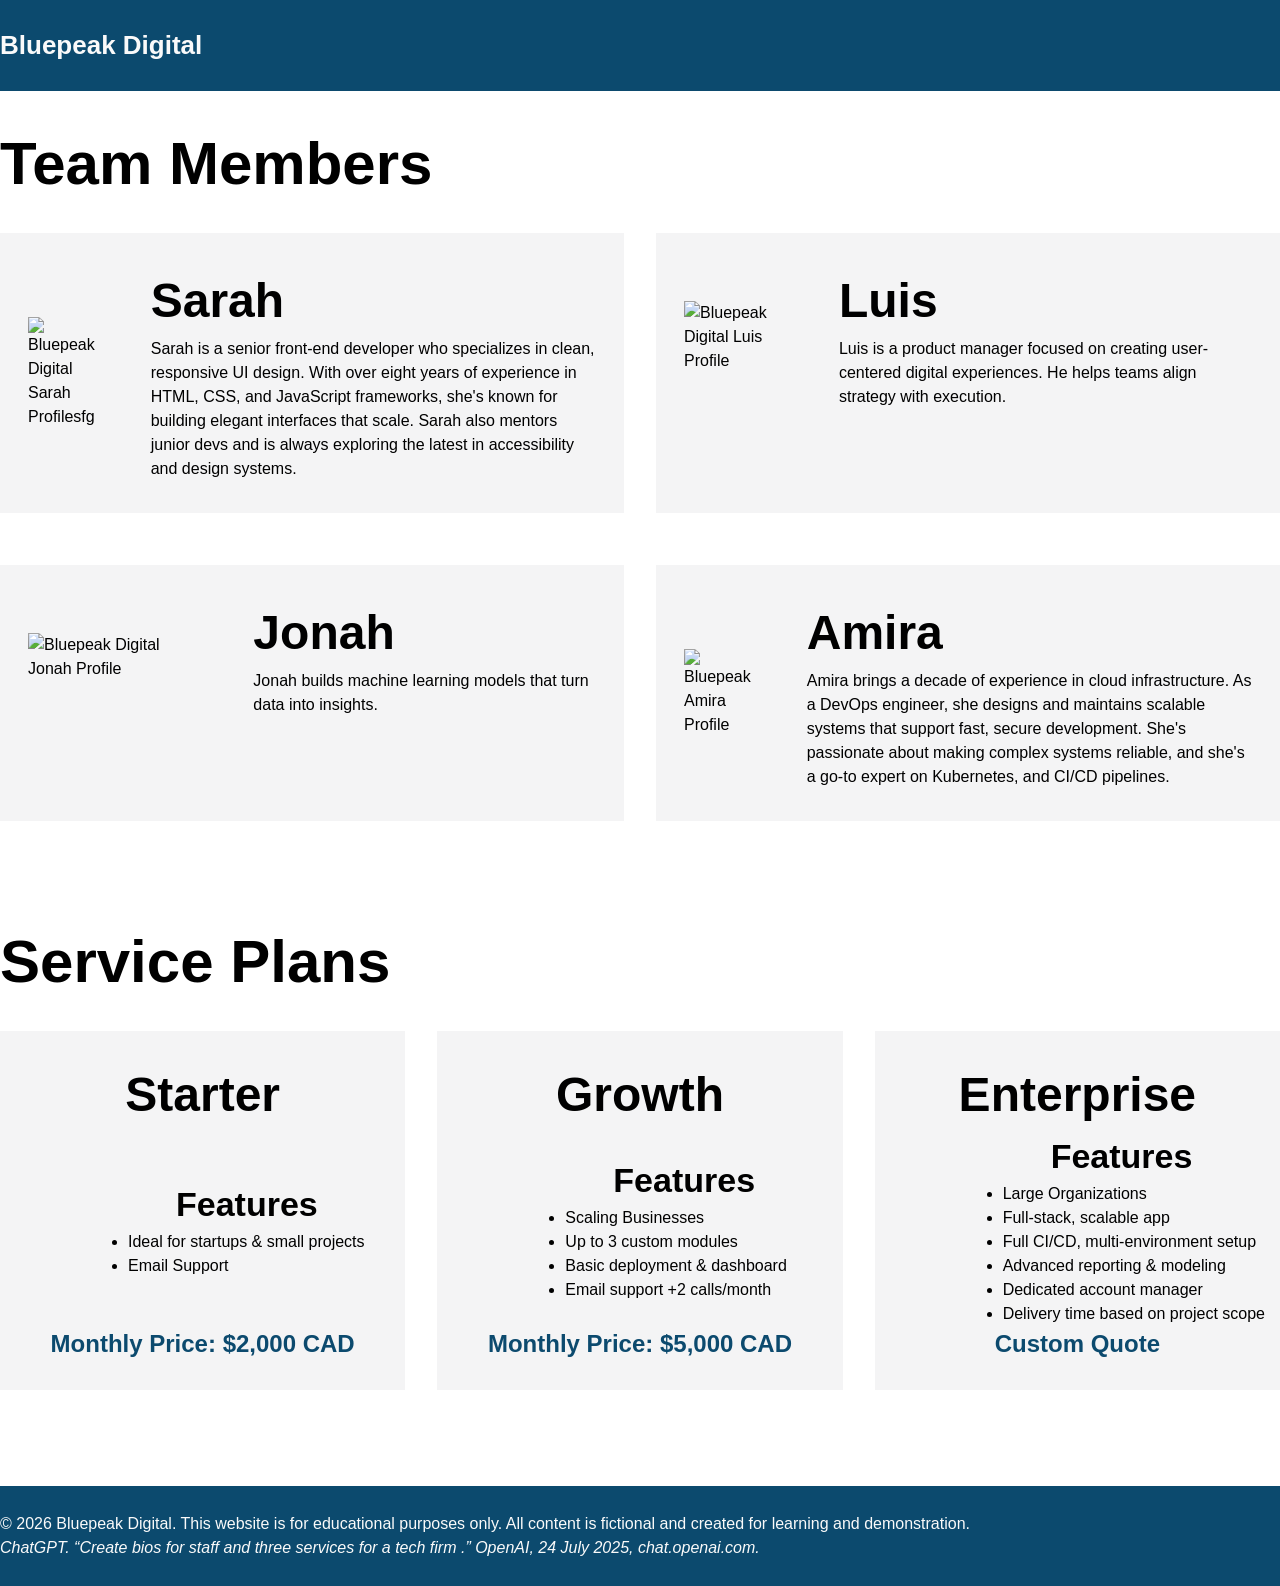
==== WEBD1003-Day6-Assessment/WEBD1003-Day6-Assessment/index.html @ f3e7d245 "new commit" ====
<!DOCTYPE html>
<html lang="en">

<head>
    <meta charset="UTF-8">
    <meta name="viewport" content="width=device-width, initial-scale=1.0">
    <title>Bluepeak Digital</title>
    <link rel="stylesheet" href="css/reset.css">
    <link rel="stylesheet" href="css/styles.css">
</head>

<body>
    <header>
        <div class="inner-container">
            <h1>Bluepeak Digital</h1>
        </div>
    </header>

    <main>
        <div class="inner-container">
            <section class="team-members">
                <h2>Team Members</h2>
                <div class="flex-container">
                    <section>
                        <div class="introduce">
                            <img src="img/sarah-profile.svg" alt="Bluepeak Digital Sarah Profilesfg">
                            <div>
                                <h3>Sarah</h3>
                                <p>Sarah is a senior front-end developer who specializes in clean, responsive UI design.
                                    With
                                    over eight years of experience in HTML, CSS, and JavaScript frameworks, she's known
                                    for
                                    building elegant interfaces that scale. Sarah also mentors junior devs and is always
                                    exploring the latest in accessibility and design systems.</p>
                            </div>
                        </div>
                    </section>
                    <section>
                        <div class="introduce">
                            <img src="img/luis-profile.svg" alt="Bluepeak Digital Luis Profile">
                            <div>
                                <h3>Luis</h3>
                                <p>Luis is a product manager focused on creating user-centered digital experiences. He
                                    helps
                                    teams align strategy with execution.</p>
                            </div>
                        </div>
                    </section>
                    <section>
                        <div class="introduce">
                            <img src="img/jonah-profile.svg" alt="Bluepeak Digital Jonah Profile">
                            <div>
                                <h3>Jonah</h3>
                                <p>Jonah builds machine learning models that turn data into insights.</p>
                            </div>
                        </div>
                    </section>
                    <section>
                        <div class="introduce">
                            <img src="img/amira-profile.svg" alt="Bluepeak Amira Profile">
                            <div>
                                <h3>Amira</h3>
                                <p>Amira brings a decade of experience in cloud infrastructure. As a DevOps engineer,
                                    she
                                    designs and maintains scalable systems that support fast, secure development. She's
                                    passionate about making complex systems reliable, and she's a go-to expert on
                                    Kubernetes,
                                    and CI/CD pipelines.</p>
                            </div>
                        </div>
                    </section>
                </div>
            </section>
            <section class="service-plans">
                <h2>Service Plans</h2>
                <div class="flex-container">
                    <section>
                        <div class="plans">
                            <h3>Starter</h3>
                            <section>
                                <h4>Features</h4>
                                   <ul>
                                        <li>Ideal for startups & small projects</li>
                                        <li>Email Support</li>
                                    </ul>
                            </section>
                            <p>Monthly Price: $2,000 CAD</p>
                        </div>
                    </section>
                    <section>
                        <div class="plans">
                            <h3>Growth</h3>
                            <section>
                                <h4>Features</h4>
                                    <ul>
                                        <li>Scaling Businesses</li>
                                        <li>Up to 3 custom modules</li>
                                        <li>Basic deployment & dashboard</li>
                                        <li>Email support +2 calls/month</li>
                                    </ul>
                            </section>
                            <p>Monthly Price: $5,000 CAD</p>
                        </div>
                    </section>
                    <section>
                        <div class="plans">
                            <h3>Enterprise</h3>
                            <section>
                                <h4>Features</h4>
                                    <ul>
                                        <li>Large Organizations</li>
                                        <li>Full-stack, scalable app</li>
                                        <li>Full CI/CD, multi-environment setup</li>
                                        <li>Advanced reporting & modeling</li>
                                        <li>Dedicated account manager</li>
                                        <li>Delivery time based on project scope</li>
                                    </ul>
                            </section>
                            <p>Custom Quote</p>
                        </div>
                    </section>
                </div>
            </section>
        </div>
    </main>

    <footer>
        <div class="inner-container">
            <p>© 2026 Bluepeak Digital. This website is for educational purposes only. All content is fictional and
                created for learning and demonstration.</p>
            <cite>ChatGPT. “Create bios for staff and three services for a tech firm .” OpenAI, 24 July 2025,
                chat.openai.com.</cite>
        </div>
    </footer>
</body>

</html>
---- WEBD1003-Day6-Assessment/WEBD1003-Day6-Assessment/css/styles.css ----
/* universal styles */
:root {
    --header-footer-price-color: #0C4A6E;
    --header-footer-text-color: #FAFAFA;
    --text-color: black;
    --main-section-color: #F4F4F5;
    --h1: 1.625rem;
    --h2: 3.75rem;
    --h3: 3rem;
    --h4: 2.125rem;
    --h4-p: 1.5rem;
    --body-text: 1rem;
    --text-font-family: Arial;
}

body {
    font-family: var(--text-font-family);
    font-size: var(--body-text);
    color: var(--text-color);
}

/* utility classes */
.inner-container {
    max-width: 1528px;
    margin: 0 auto;
}

.flex-container {
    display: flex;
    flex-wrap: wrap;
    column-gap: 2rem;
    /*  */
}

/* typography */
header {
    margin-bottom: 1.75rem;
}

h1 {
    font-size: var(--h1);
}

h2 {
    font-size: var(--h2);
    margin-bottom: 1.5rem;
}

h3 {
    font-size: var(--h3);
}

h4 {
    font-size: var(--h4);
}

.flex-container section {
    background-color: var(--main-section-color);
}

/* header & footer */
header,
footer {
    background-color: var(--header-footer-price-color);
    color: var(--header-footer-text-color);
    padding: 1.62rem 0;
}

/* team members */
.team-members img {
    margin: 2rem 0;
}

.introduce {
    display: flex;
    align-items: center;
    justify-content: space-between;
    gap: 3.5rem;
    margin: 2rem 1.75rem;
}

.team-members .flex-container section {
    width: calc((100% / 2) - (2rem / 2));
}

.team-members .flex-container {
    row-gap: 3.25rem;
}

/* service plans */
.service-plans {
    margin: 6rem 0;
}

.service-plans .flex-container section {
    width: calc((100% / 3) - (4rem / 3));
}

.plans h4 {
    margin-left: 11rem;
}

.plans ul {
    padding: 0;
    margin: 0 8rem;
    width: 19rem;
}

.plans {
    display: flex;
    flex-direction: column;
    justify-content: space-between;
    height: 100%;
}

.plans h3 {
    margin-top: 1.75rem;
    text-align: center;
}

.plans p {
    color: var(--header-footer-price-color);
    font-weight: 700;
    font-size: var(--h4-p);
    margin-bottom: 1.75rem;
    text-align: center;
}
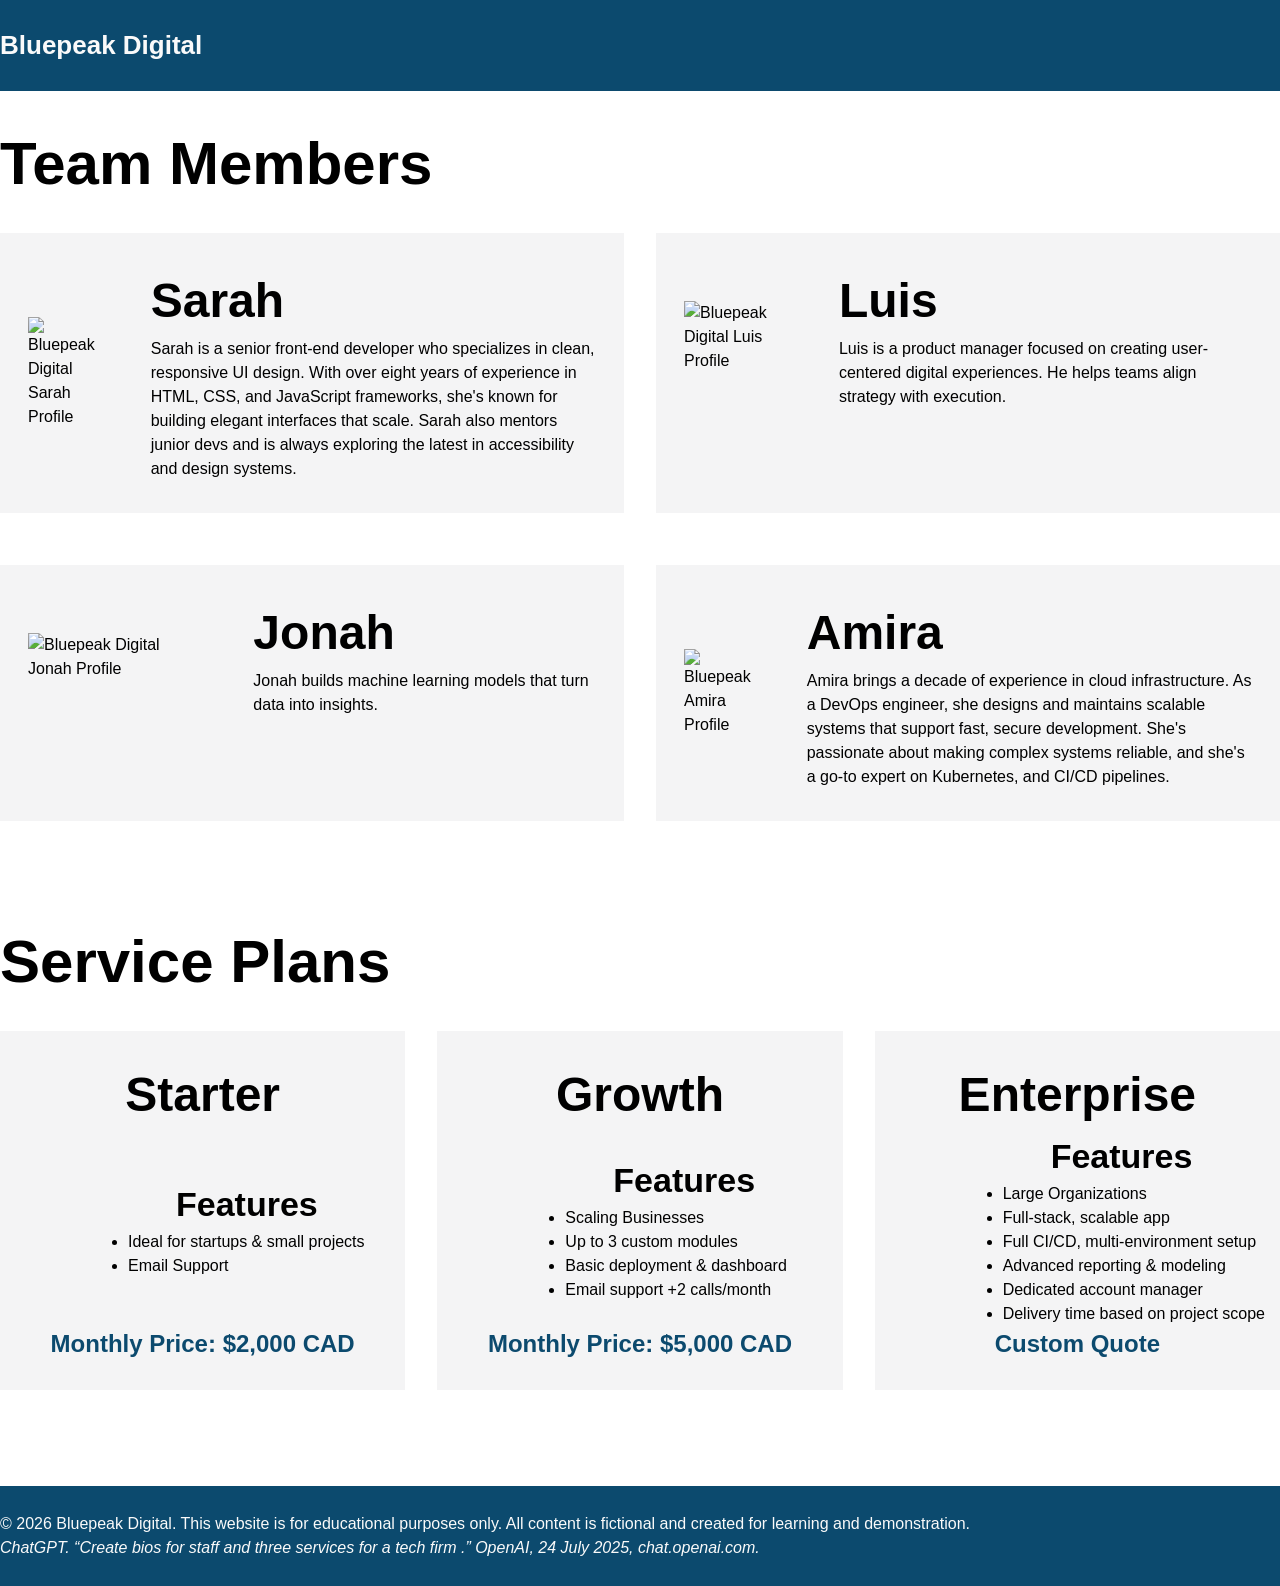
==== commit 713fc0c5: "deleted text" ====
--- a/WEBD1003-Day6-Assessment/WEBD1003-Day6-Assessment/index.html
+++ b/WEBD1003-Day6-Assessment/WEBD1003-Day6-Assessment/index.html
@@ -23,7 +23,7 @@
                 <div class="flex-container">
                     <section>
                         <div class="introduce">
-                            <img src="img/sarah-profile.svg" alt="Bluepeak Digital Sarah Profilesfg">
+                            <img src="img/sarah-profile.svg" alt="Bluepeak Digital Sarah Profile">
                             <div>
                                 <h3>Sarah</h3>
                                 <p>Sarah is a senior front-end developer who specializes in clean, responsive UI design.
